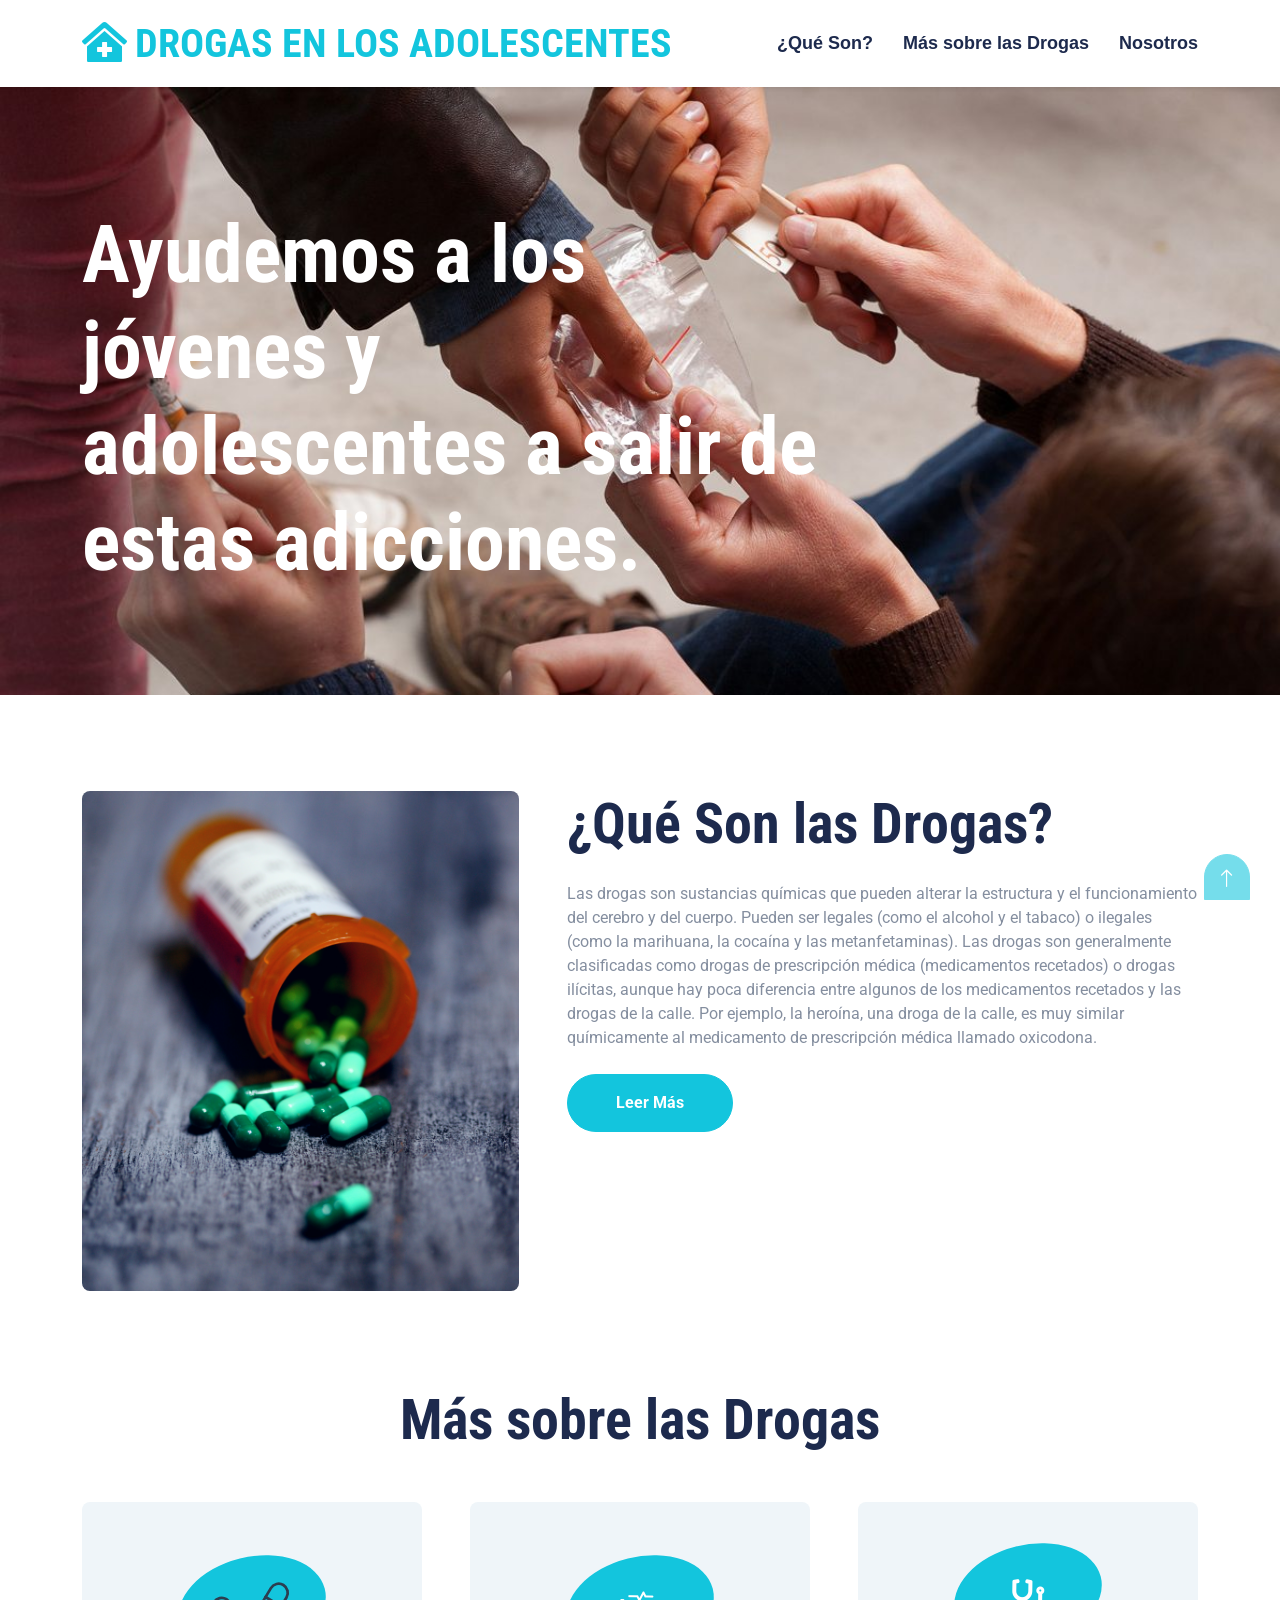
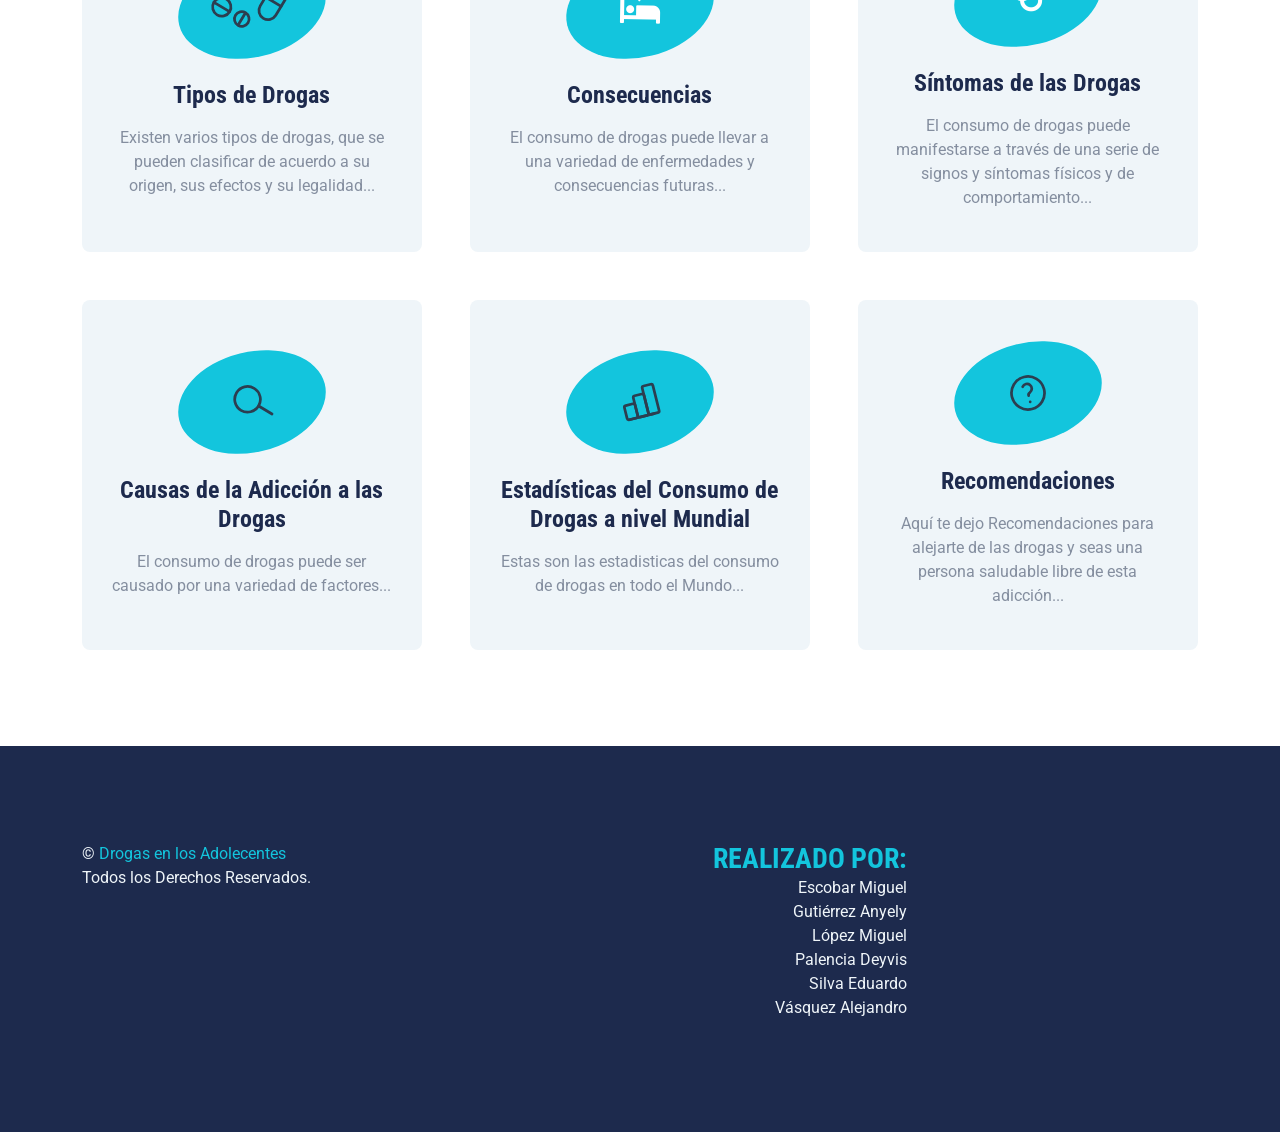
==== index.html @ c2a68f28 "Subida de proyecto" ====
<!DOCTYPE html>
<html lang="en">

<head>
    <meta charset="utf-8">
    <title>MEDINOVA - Hospital Website Template</title>
    <meta content="width=device-width, initial-scale=1.0" name="viewport">
    <meta content="Free HTML Templates" name="keywords">
    <meta content="Free HTML Templates" name="description">

    <!-- Favicon -->
    <link href="img/favicon.ico" rel="icon">

    <!-- Google Web Fonts -->
    <link rel="preconnect" href="https://fonts.gstatic.com">
    <link href="https://fonts.googleapis.com/css2?family=Roboto+Condensed:wght@400;700&family=Roboto:wght@400;700&display=swap" rel="stylesheet">  

    <!-- Icon Font Stylesheet -->
    <link href="https://cdnjs.cloudflare.com/ajax/libs/font-awesome/5.15.0/css/all.min.css" rel="stylesheet">
    <link href="https://cdn.jsdelivr.net/npm/bootstrap-icons@1.4.1/font/bootstrap-icons.css" rel="stylesheet">

    <!-- Libraries Stylesheet -->
    <link href="lib/owlcarousel/assets/owl.carousel.min.css" rel="stylesheet">
    <link href="lib/tempusdominus/css/tempusdominus-bootstrap-4.min.css" rel="stylesheet" />

    <!-- Customized Bootstrap Stylesheet -->
    <link href="css/bootstrap.min.css" rel="stylesheet">

    <!-- Template Stylesheet -->
    <link href="css/style.css" rel="stylesheet">
</head>

<body>
    <!-- Topbar Start -->
  


    <!-- Navbar Start -->
    <div class="container-fluid sticky-top bg-white shadow-sm">
        <div class="container">
            <nav class="navbar navbar-expand-lg bg-white navbar-light py-3 py-lg-0">
                <a href="index.html" class="navbar-brand">
                    <h1 class="m-0 text-uppercase text-primary"><i class="fa fa-clinic-medical me-2"></i>Drogas en los Adolescentes</h1>
                </a>
                <button class="navbar-toggler" type="button" data-bs-toggle="collapse" data-bs-target="#navbarCollapse">
                    <span class="navbar-toggler-icon"></span>
                </button>
                <div class="collapse navbar-collapse" id="navbarCollapse">
                    <div class="navbar-nav ms-auto py-0">
                        
                        <a href="Que son drogas.html" class="nav-item nav-link">¿Qué Son?</a>
                        <a href="Más.html" class="nav-item nav-link">Más sobre las Drogas</a>
                        <a href="nosotros.html" class="nav-item nav-link">Nosotros</a>
                            </div>
                        </div>
                    </div>
                </div>
            </nav>
        </div>
    </div>
    <!-- Navbar End -->


    <!-- Hero Start -->
    <div class="container-fluid bg-primary py-5 mb-5 hero-header">
        <div class="container py-5">
            <div class="row justify-content-start">
                <div class="col-lg-8 text-center text-lg-start">
                    <h1 class="d-inline-block text-primary text-uppercase border-bottom border-5" style="border-color: rgba(256, 256, 256, .3) !important;"></h1>
                    <h1 class="display-1 text-white mb-md-4">Ayudemos a los jóvenes y adolescentes a salir de estas adicciones.</h1>
                    <div class="pt-2">
                    </div>
                </div>
            </div>
        </div>
    </div>
    <!-- Hero End -->


    <!-- About Start -->
    <div class="container-fluid py-5">
        <div class="container">
            <div class="row gx-5">
                <div class="col-lg-5 mb-5 mb-lg-0" style="min-height: 500px;">
                    <div class="position-relative h-100">
                        <img class="position-absolute w-100 h-100 rounded" src="img/alexander-grey-FEPfs43yiPE-unsplash.jpg" style="object-fit: cover;">
                    </div>
                </div>
                <div class="col-lg-7">
                    <div class="mb-4">
                        <h1 class="display-4">¿Qué Son las Drogas?</h1>
                    </div>
                    <p>Las drogas son sustancias químicas que pueden alterar la estructura y el funcionamiento del cerebro y del cuerpo. Pueden ser legales (como el alcohol y el tabaco) o ilegales (como la marihuana, la cocaína y las metanfetaminas).

                        Las drogas son generalmente clasificadas como drogas de prescripción médica (medicamentos recetados) o drogas ilícitas, aunque hay poca diferencia entre algunos de los medicamentos recetados y las drogas de la calle. Por ejemplo, la heroína, una droga de la calle, es muy similar químicamente al medicamento de prescripción médica llamado oxicodona.
                        </p>

                        <div class="boton1">
                            <a href="Que son drogas.html" class="btn btn-primary rounded-pill py-3 px-5 my-2">Leer Más</a>
                        </div>
                    </div>
                </div>
            </div>
        </div>
    </div>
    <!-- About End -->
    

<!-- Services Start -->
<div class="container-fluid py-5">
    <div class="container">
        <div class="text-center mx-auto mb-5" style="max-width: 500px;">
            <h1 class="display-4">Más sobre las Drogas</h1>
        </div>
        <div class="row g-5">
            <div class="col-lg-4 col-md-6">
                <div class="service-item bg-light rounded d-flex flex-column align-items-center justify-content-center text-center">
                    <div class="service-icon mb-4">
                        
                        <svg xmlns="http://www.w3.org/2000/svg" class="icon icon-tabler icon-tabler-pills" width="44" height="44" viewBox="0 0 24 24" stroke-width="1.5" stroke="#2c3e50" fill="none" stroke-linecap="round" stroke-linejoin="round">
                            <path stroke="none" d="M0 0h24v24H0z" fill="none"/>
                            <path d="M8 8m-5 0a5 5 0 1 0 10 0a5 5 0 1 0 -10 0" />
                            <path d="M17 17m-4 0a4 4 0 1 0 8 0a4 4 0 1 0 -8 0" />
                            <path d="M4.5 4.5l7 7" />
                            <path d="M19.5 14.5l-5 5" />
                          </svg> 
                          
                          <svg xmlns="http://www.w3.org/2000/svg" class="icon icon-tabler icon-tabler-pill" width="44" height="44" viewBox="0 0 24 24" stroke-width="1.5" stroke="#2c3e50" fill="none" stroke-linecap="round" stroke-linejoin="round">
                            <path stroke="none" d="M0 0h24v24H0z" fill="none"/>
                            <path d="M4.5 12.5l8 -8a4.94 4.94 0 0 1 7 7l-8 8a4.94 4.94 0 0 1 -7 -7" />
                            <path d="M8.5 8.5l7 7" />
                          </svg>
                    </div>
                    <h4 class="mb-3">Tipos de Drogas</h4>
                    <p class="m-0">Existen varios tipos de drogas, que se pueden clasificar de acuerdo a su origen, sus efectos y su legalidad...</p>
                    <a class="btn btn-lg btn-primary rounded-pill" href="Tipos de drogas.html">
                        <i class="bi bi-arrow-right"></i>
                    </a>
                </div>
            </div>
            <div class="col-lg-4 col-md-6">
                <div class="service-item bg-light rounded d-flex flex-column align-items-center justify-content-center text-center">
                    <div class="service-icon mb-4">
                        <i class="fa fa-2x fa-procedures text-white"></i>
                    </div>
                    <h4 class="mb-3">Consecuencias</h4>
                    <p class="m-0">El consumo de drogas puede llevar a una variedad de enfermedades y consecuencias futuras...</p>
                    <a class="btn btn-lg btn-primary rounded-pill" href="Enfermedades.html">
                        <i class="bi bi-arrow-right"></i>
                    </a>
                </div>
            </div>
            <div class="col-lg-4 col-md-6">
                <div class="service-item bg-light rounded d-flex flex-column align-items-center justify-content-center text-center">
                    <div class="service-icon mb-4">
                        <i class="fa fa-2x fa-stethoscope text-white"></i>
                    </div>
                    <h4 class="mb-3">Síntomas de las Drogas</h4>
                    <p class="m-0">El consumo de drogas puede manifestarse a través de una serie de signos y síntomas físicos y de comportamiento...</p>
                    <a class="btn btn-lg btn-primary rounded-pill" href="Sintomas.html">
                        <i class="bi bi-arrow-right"></i>
                    </a>
                </div>
            </div>
            <div class="col-lg-4 col-md-6">
                <div class="service-item bg-light rounded d-flex flex-column align-items-center justify-content-center text-center">
                    <div class="service-icon mb-4">
                        <svg xmlns="http://www.w3.org/2000/svg" class="icon icon-tabler icon-tabler-search" width="44" height="44" viewBox="0 0 24 24" stroke-width="1.5" stroke="#2c3e50" fill="none" stroke-linecap="round" stroke-linejoin="round">
                            <path stroke="none" d="M0 0h24v24H0z" fill="none"/>
                            <path d="M10 10m-7 0a7 7 0 1 0 14 0a7 7 0 1 0 -14 0" />
                            <path d="M21 21l-6 -6" />
                          </svg>
                    </div>
                    <h4 class="mb-3">Causas de la Adicción a las Drogas</h4>
                    <p class="m-0">El consumo de drogas puede ser causado por una variedad de factores...</p>
                    <a class="btn btn-lg btn-primary rounded-pill" href="causas.html">
                        <i class="bi bi-arrow-right"></i>
                    </a>
                </div>
            </div>
            <div class="col-lg-4 col-md-6">
                <div class="service-item bg-light rounded d-flex flex-column align-items-center justify-content-center text-center">
                    <div class="service-icon mb-4">
                        <svg xmlns="http://www.w3.org/2000/svg" class="icon icon-tabler icon-tabler-chart-bar" width="44" height="44" viewBox="0 0 24 24" stroke-width="1.5" stroke="#2c3e50" fill="none" stroke-linecap="round" stroke-linejoin="round">
                            <path stroke="none" d="M0 0h24v24H0z" fill="none"/>
                            <path d="M3 12m0 1a1 1 0 0 1 1 -1h4a1 1 0 0 1 1 1v6a1 1 0 0 1 -1 1h-4a1 1 0 0 1 -1 -1z" />
                            <path d="M9 8m0 1a1 1 0 0 1 1 -1h4a1 1 0 0 1 1 1v10a1 1 0 0 1 -1 1h-4a1 1 0 0 1 -1 -1z" />
                            <path d="M15 4m0 1a1 1 0 0 1 1 -1h4a1 1 0 0 1 1 1v14a1 1 0 0 1 -1 1h-4a1 1 0 0 1 -1 -1z" />
                            <path d="M4 20l14 0" />
                          </svg>
                    </div>
                    <h4 class="mb-3">Estadísticas del Consumo de Drogas a nivel Mundial</h4>
                    <p class="m-0">Estas son las estadisticas del consumo de drogas en todo el Mundo...</p>
                    <a class="btn btn-lg btn-primary rounded-pill" href="estadisticas.html">
                        <i class="bi bi-arrow-right"></i>
                    </a>
                </div>
            </div>
            <div class="col-lg-4 col-md-6">
                <div class="service-item bg-light rounded d-flex flex-column align-items-center justify-content-center text-center">
                    <div class="service-icon mb-4">
                        <svg xmlns="http://www.w3.org/2000/svg" class="icon icon-tabler icon-tabler-help" width="44" height="44" viewBox="0 0 24 24" stroke-width="1.5" stroke="#2c3e50" fill="none" stroke-linecap="round" stroke-linejoin="round">
                            <path stroke="none" d="M0 0h24v24H0z" fill="none"/>
                            <path d="M12 12m-9 0a9 9 0 1 0 18 0a9 9 0 1 0 -18 0" />
                            <path d="M12 17l0 .01" />
                            <path d="M12 13.5a1.5 1.5 0 0 1 1 -1.5a2.6 2.6 0 1 0 -3 -4" />
                          </svg>
                    </div>
                    <h4 class="mb-3">Recomendaciones</h4>
                    <p class="m-0">Aquí te dejo Recomendaciones para alejarte de las drogas y seas una persona saludable libre de esta adicción...</p>
                    <a class="btn btn-lg btn-primary rounded-pill" href="consejos.html">
                        <i class="bi bi-arrow-right"></i>
                    </a>
                </div>
            </div>
        </div>
    </div>
</div>
<!-- Services End -->


  


    <!-- Testimonial Start -->

 


   
    

    <!-- Footer Start -->
    <div class="container-fluid bg-dark text-light mt-5 py-5">
        <div class="container py-5">
            <div class="row g-5">
                <div class="col-lg-3 col-md-6">
                    <form action="">
                    </form>
                    <p class="mb-md-0">&copy; <a class="text-primary" href="#">Drogas en los Adolecentes</a> Todos los Derechos Reservados.</p>
                </div>
                <div class="col-md-6 text-center text-md-end">
                    <h3 class="m-0 text-uppercase text-primary"></i>Realizado por:</h3> <ul class="Realizado">
                        <li>Escobar Miguel</li>
                        <li>Gutiérrez Anyely</li>
                        <li>López Miguel</li>
                        <li>Palencia Deyvis</li>
                        <li>Silva Eduardo</li>
                        <li>Vásquez Alejandro</li>
                    </ul>
                </div>
            </div>
        </div>
    </div>
    <!-- Footer End -->


    <!-- Back to Top -->
    <a href="#" class="btn btn-lg btn-primary btn-lg-square back-to-top"><i class="bi bi-arrow-up"></i></a>


    <!-- JavaScript Libraries -->
    <script src="https://code.jquery.com/jquery-3.4.1.min.js"></script>
    <script src="https://cdn.jsdelivr.net/npm/bootstrap@5.0.0/dist/js/bootstrap.bundle.min.js"></script>
    <script src="lib/easing/easing.min.js"></script>
    <script src="lib/waypoints/waypoints.min.js"></script>
    <script src="lib/owlcarousel/owl.carousel.min.js"></script>
    <script src="lib/tempusdominus/js/moment.min.js"></script>
    <script src="lib/tempusdominus/js/moment-timezone.min.js"></script>
    <script src="lib/tempusdominus/js/tempusdominus-bootstrap-4.min.js"></script>

    <!-- Template Javascript -->
    <script src="js/main.js"></script>
</body>

</html>
---- css/style.css ----
/********** Template CSS **********/
:root {
    --primary: #13C5DD;
    --secondary: #354F8E;
    --light: #EFF5F9;
    --dark: #1D2A4D;
}

.btn {
    font-weight: 700;
    transition: .5s;
}

.btn:hover {
    -webkit-box-shadow: 0 8px 6px -6px #555555;
    -moz-box-shadow: 0 8px 6px -6px #555555;
    box-shadow: 0 8px 6px -6px #555555;
}

.btn-primary {
    color: #FFFFFF;
}

.btn-square {
    width: 36px;
    height: 36px;
}

.btn-sm-square {
    width: 28px;
    height: 28px;
}

.btn-lg-square {
    width: 46px;
    height: 46px;
}

.btn-square,
.btn-sm-square,
.btn-lg-square {
    padding-left: 0;
    padding-right: 0;
    text-align: center;
}

.back-to-top {
    position: fixed;
    display: none;
    right: 30px;
    bottom: 0;
    border-radius: 50% 50% 0 0;
    z-index: 99;
}

.navbar-light .navbar-nav .nav-link {
    font-family: 'Jost', sans-serif;
    position: relative;
    margin-left: 30px;
    padding: 30px 0;
    font-size: 18px;
    font-weight: 700;
    color: var(--dark);
    outline: none;
    transition: .5s;
}

.navbar-light .navbar-nav .nav-link:hover,
.navbar-light .navbar-nav .nav-link.active {
    color: var(--primary);
}

@media (min-width: 992px) {
    .navbar-light .navbar-nav .nav-link::before {
        position: absolute;
        content: "";
        width: 0;
        height: 5px;
        bottom: 0;
        left: 50%;
        background: var(--primary);
        transition: .5s;
    }

    .navbar-light .navbar-nav .nav-link:hover::before,
    .navbar-light .navbar-nav .nav-link.active::before {
        width: 100%;
        left: 0;
    }
}

@media (max-width: 991.98px) {
    .navbar-light .navbar-nav .nav-link  {
        margin-left: 0;
        padding: 10px 0;
    }
}

.hero-header {
    background: url(../img/adiccion-a-las-drogas.jpg) top right no-repeat;
    background-size: cover;
    height: 38rem;
    
}

.service-item {
    position: relative;
    height: 350px;
    padding: 0 30px;
    transition: .5s;
}

.service-item .service-icon {
    width: 150px;
    height: 100px;
    display: flex;
    align-items: center;
    justify-content: center;
    background: var(--primary);
    border-radius: 50%;
    transform: rotate(-14deg);
}

.service-item .service-icon i {
    transform: rotate(15deg);
}

.service-item a.btn {
    position: absolute;
    width: 60px;
    bottom: -48px;
    left: 50%;
    margin-left: -30px;
    opacity: 0;
}

.service-item:hover a.btn {
    bottom: -24px;
    opacity: 1;
}

.price-carousel::after {
    position: absolute;
    content: "";
    width: 100%;
    height: 50%;
    bottom: 0;
    left: 0;
    background: var(--primary);
    border-radius: 8px 8px 50% 50%;
    z-index: -1;
}

.price-carousel .owl-nav {
    margin-top: 35px;
    width: 100%;
    text-align: center;
    display: flex;
    justify-content: center;
}

.price-carousel .owl-nav .owl-prev,
.price-carousel .owl-nav .owl-next{
    position: relative;
    margin: 0 5px;
    width: 45px;
    height: 45px;
    display: flex;
    align-items: center;
    justify-content: center;
    color: var(--primary);
    background: #FFFFFF;
    font-size: 22px;
    border-radius: 45px;
    transition: .5s;
}

.price-carousel .owl-nav .owl-prev:hover,
.price-carousel .owl-nav .owl-next:hover {
    color: var(--dark);
}

@media (min-width: 576px) {
    .team-item .row {
        height: 350px;
    }
}

.team-carousel .owl-nav {
    position: absolute;
    padding: 0 45px;
    width: 100%;
    height: 45px;
    top: calc(50% - 22.5px);
    left: 0;
    display: flex;
    justify-content: space-between;
}

.team-carousel .owl-nav .owl-prev,
.team-carousel .owl-nav .owl-next {
    position: relative;
    width: 45px;
    height: 45px;
    display: flex;
    align-items: center;
    justify-content: center;
    color: #FFFFFF;
    background: var(--primary);
    border-radius: 45px;
    font-size: 22px;
    transition: .5s;
}

.team-carousel .owl-nav .owl-prev:hover,
.team-carousel .owl-nav .owl-next:hover {
    background: var(--dark);
}

.testimonial-carousel .owl-dots {
    margin-top: 15px;
    display: flex;
    align-items: center;
    justify-content: center;
}

.testimonial-carousel .owl-dot {
    position: relative;
    display: inline-block;
    margin: 0 5px;
    width: 20px;
    height: 20px;
    background: var(--light);
    border: 2px solid var(--primary);
    border-radius: 20px;
    transition: .5s;
}

.testimonial-carousel .owl-dot.active {
    width: 40px;
    height: 40px;
    background: var(--primary);
}

.testimonial-carousel .owl-item img {
    width: 150px;
    height: 150px;
}

.Footer {
    background-color: var(--primary) ;
}

.footer-todo {
    background-color: var(--primary);
}

.d-flex {
    display: flex;
    justify-items: right;
}

.col-lg-3 col-md-6 {
    display: flex;
    justify-items: right;
    right: 10000px;
}

.mb-0 {
    color: var(--primary);
}

.Creado-por {
    color: var(--light);
}

.sara {
    color: var(--primary);
}

.Realizado {
    list-style: none;
}
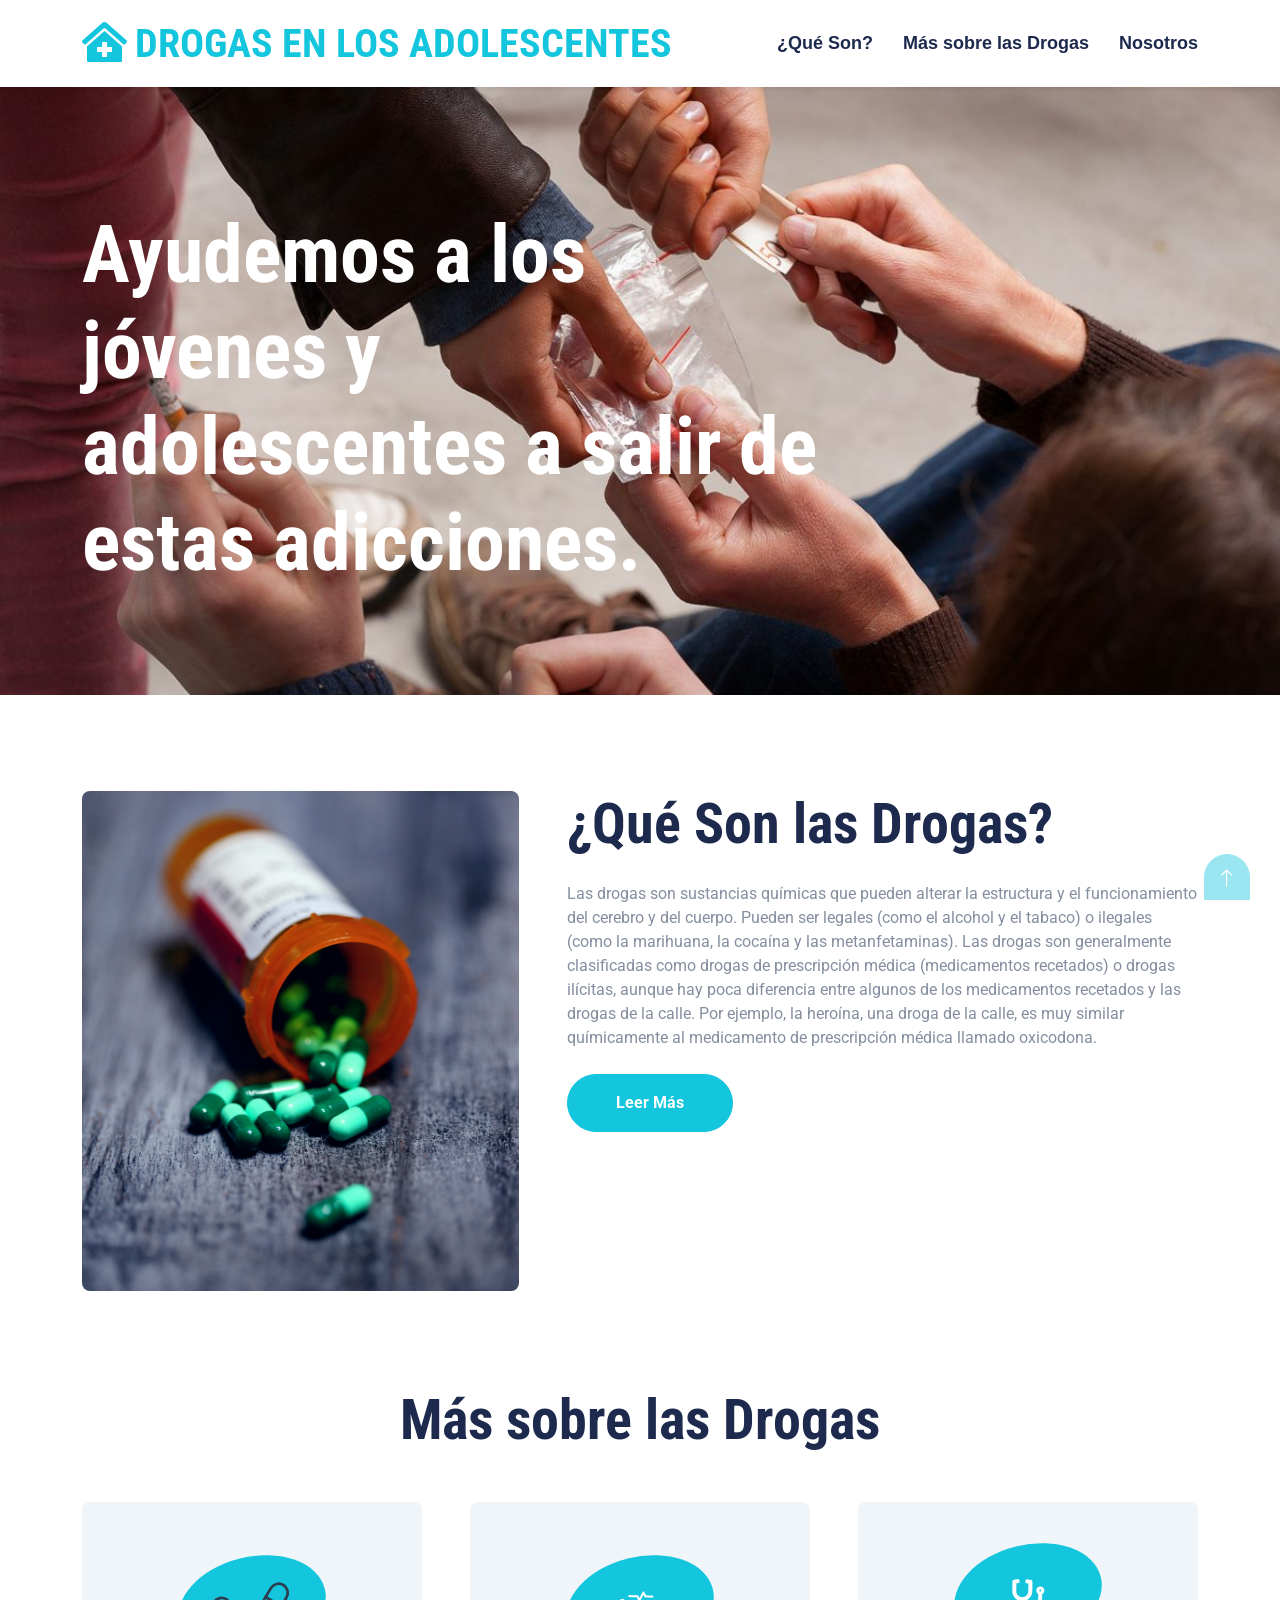
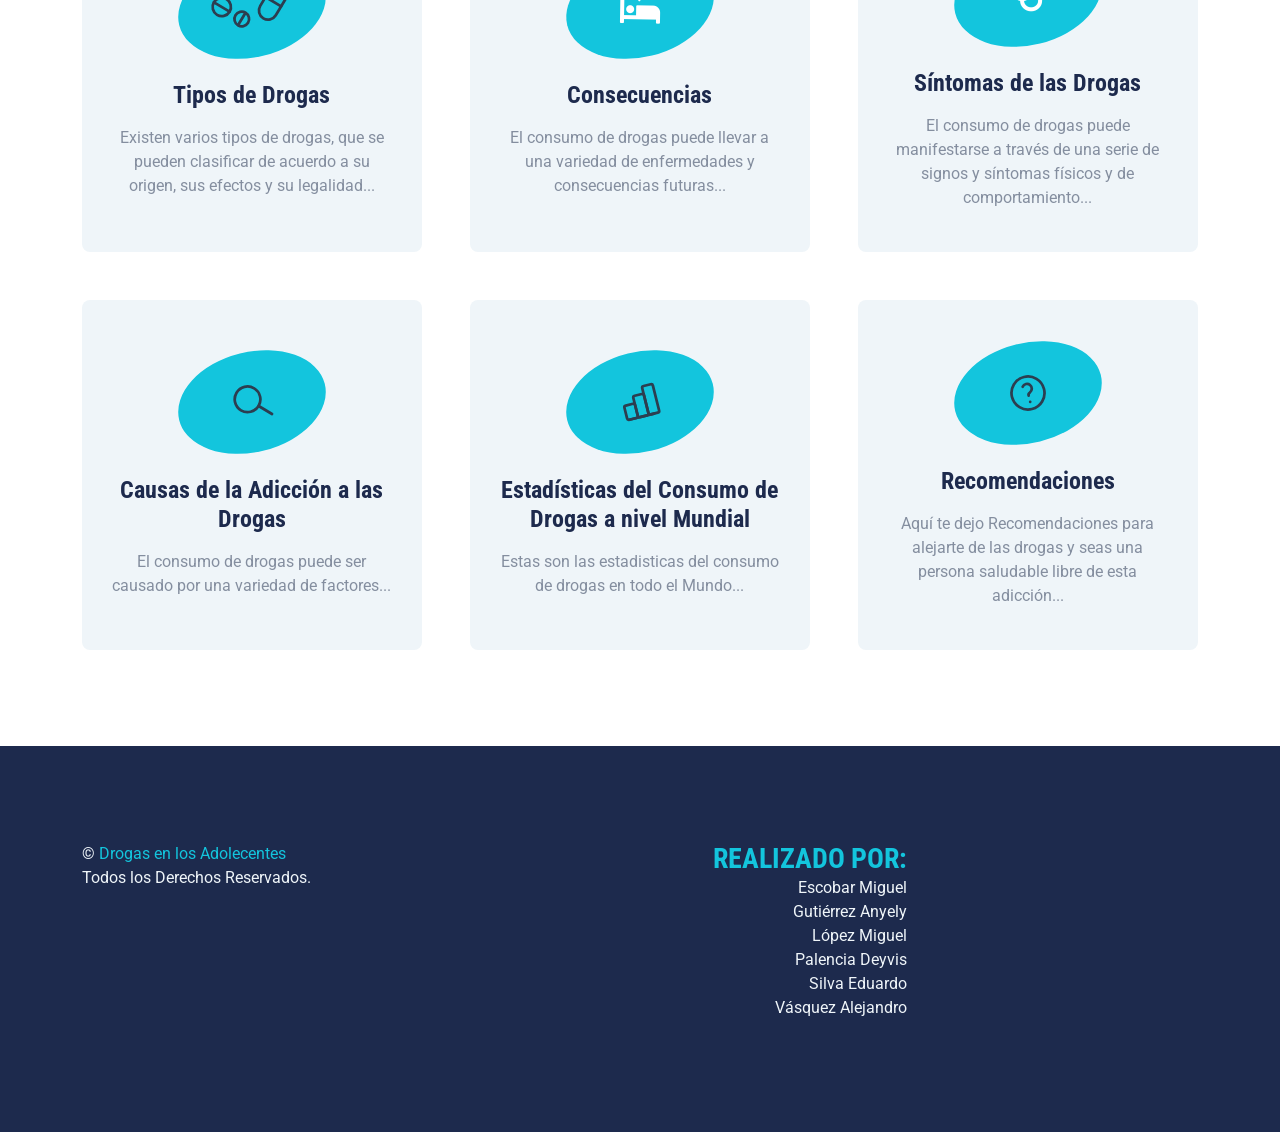
==== commit 32b7f74b: "cambio de titulo" ====
--- a/index.html
+++ b/index.html
@@ -3,7 +3,7 @@
 
 <head>
     <meta charset="utf-8">
-    <title>MEDINOVA - Hospital Website Template</title>
+    <title>Drogas-U.E.P-Santiago-de-Jesus</title>
     <meta content="width=device-width, initial-scale=1.0" name="viewport">
     <meta content="Free HTML Templates" name="keywords">
     <meta content="Free HTML Templates" name="description">
